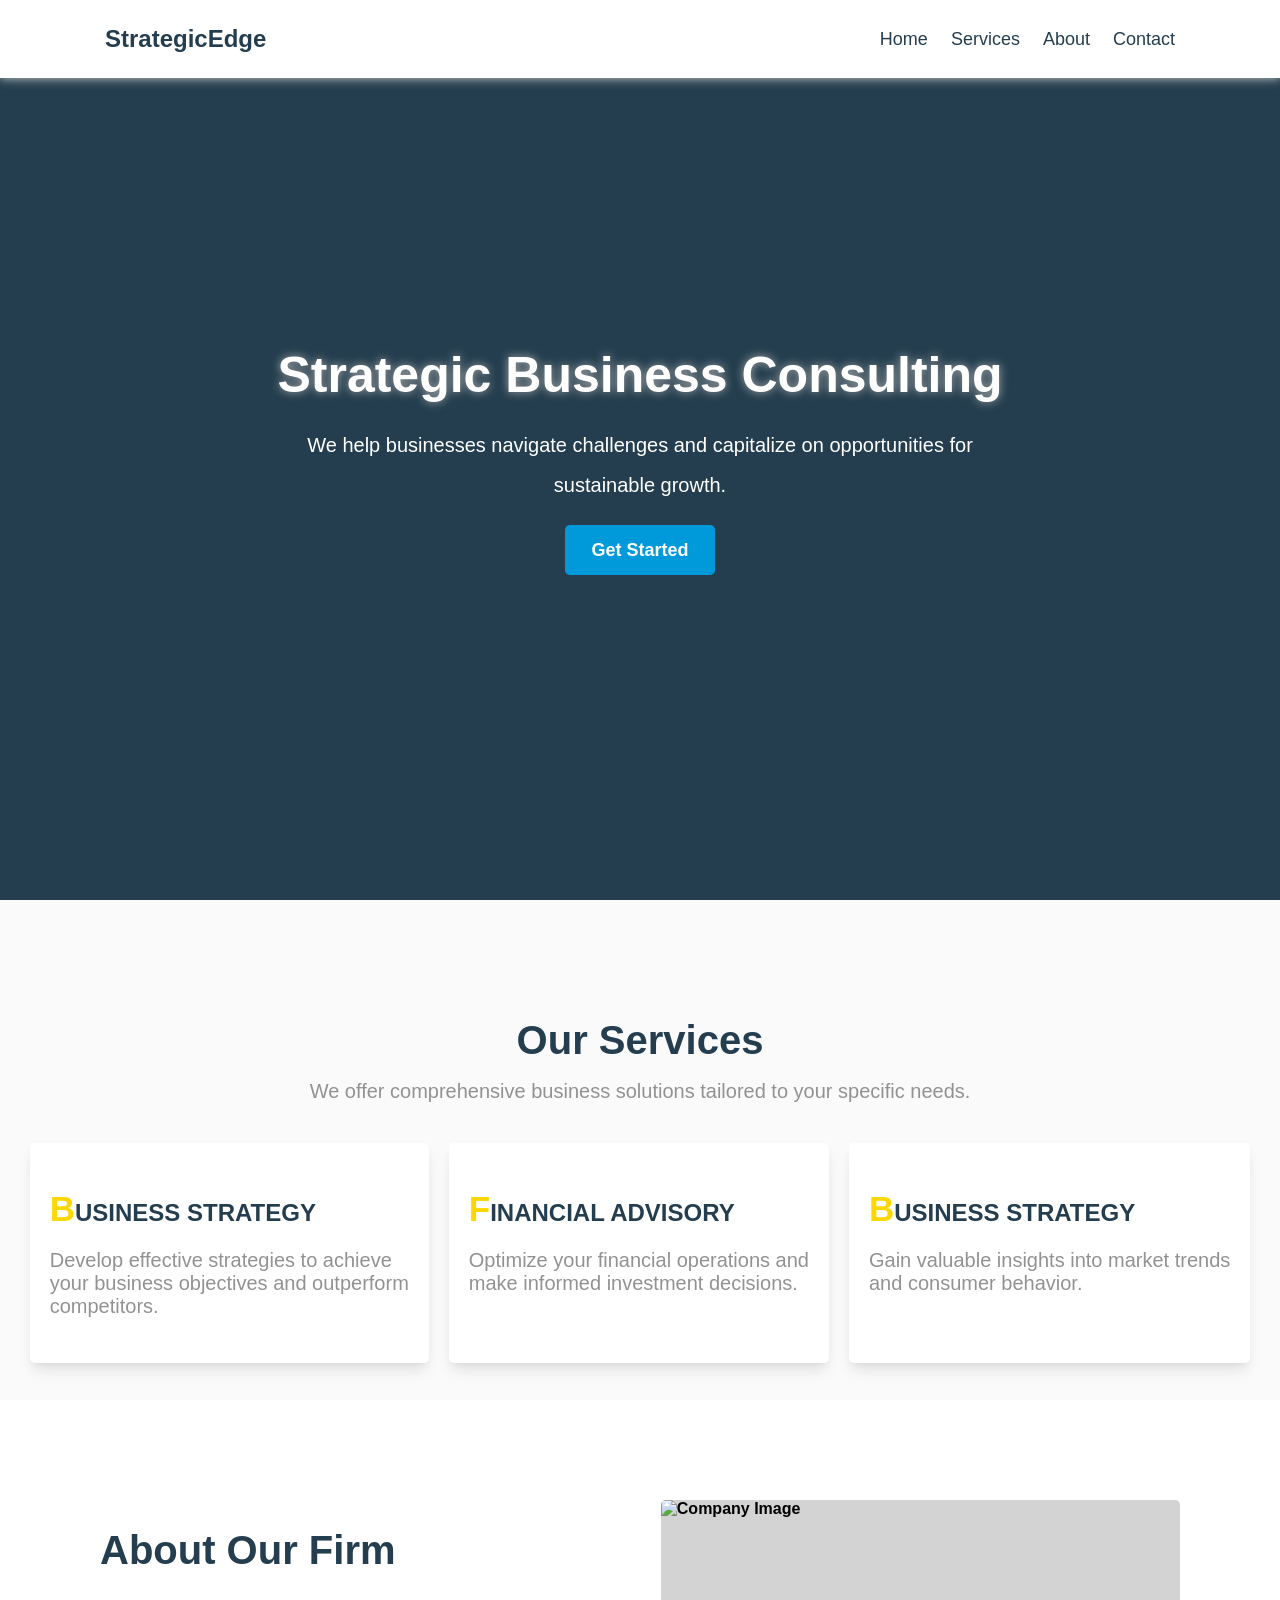
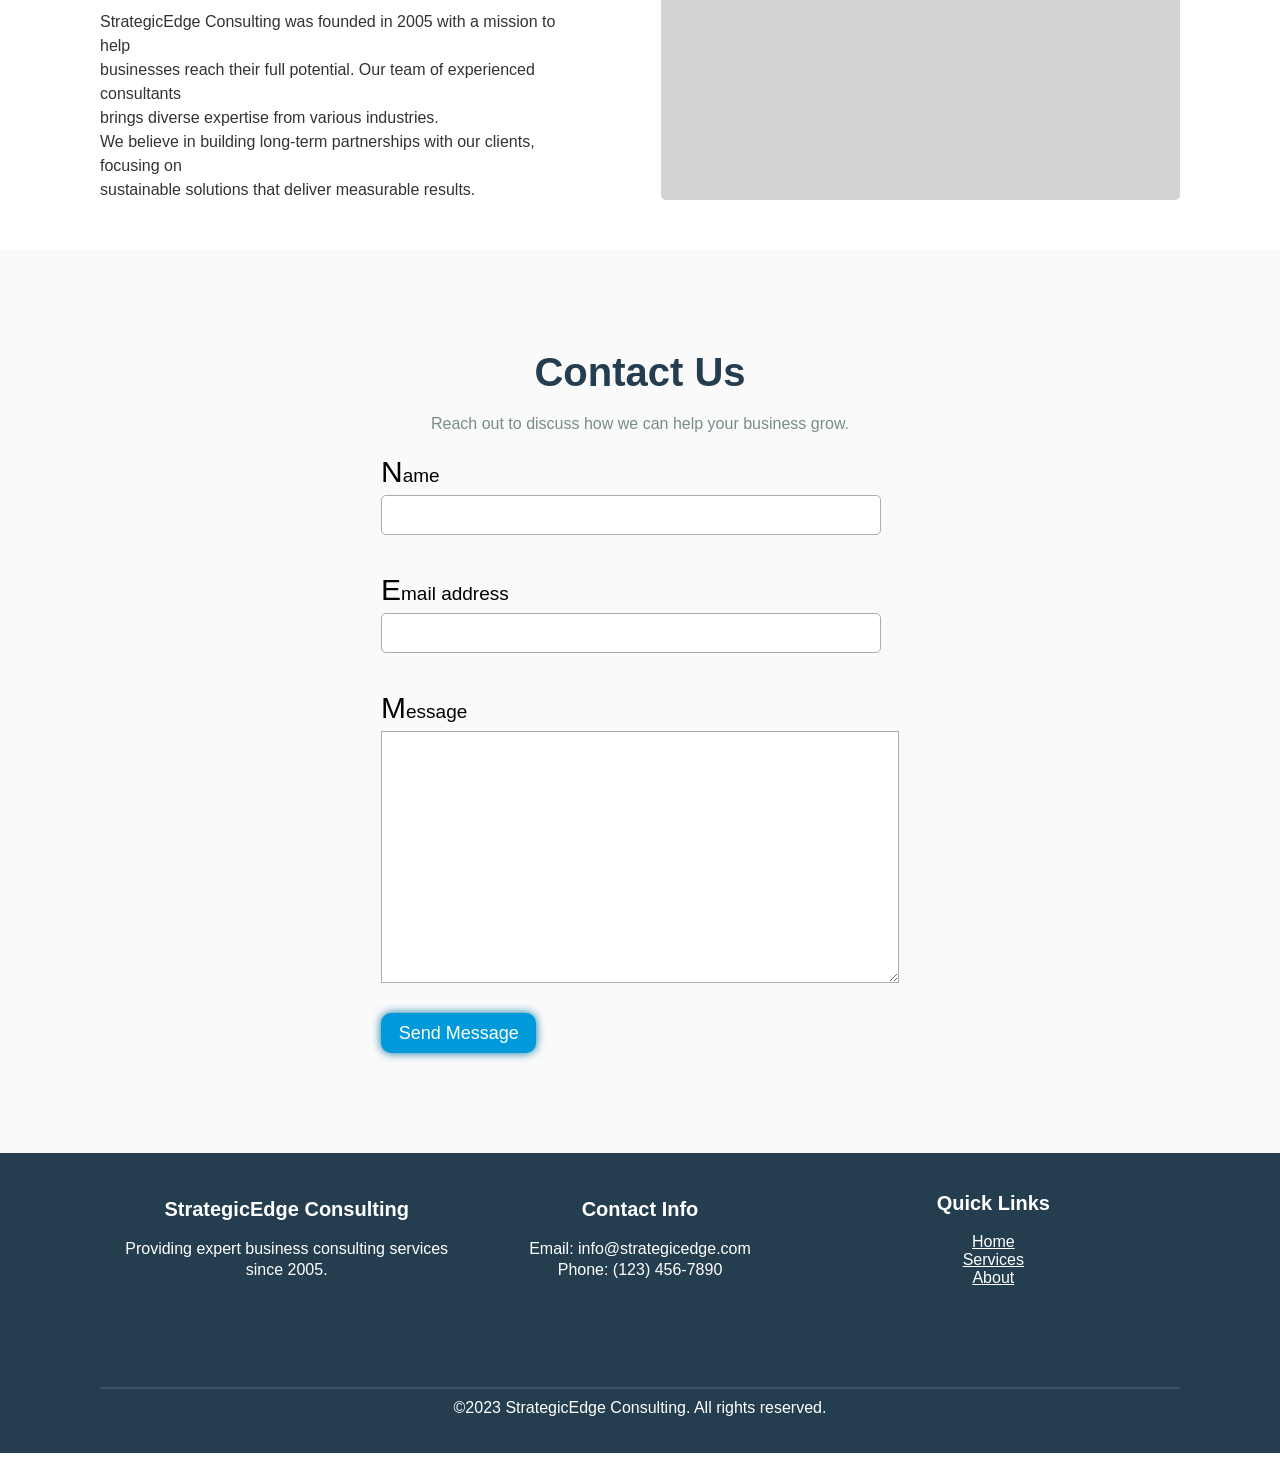
==== website-1/index.html @ 93e4e003 "update" ====
<!DOCTYPE html>
<html lang="en">
<head>
    <meta charset="UTF-8">
    <meta name="viewport" content="width=device-width, initial-scale=1.0">
    <title>StrategicEdge Consulting</title>
    <link rel="stylesheet" href="website-1.css">
</head>
<body>
    <!-- header  -->
    <header>
        <nav>
            <h2>StrategicEdge</h2>
            <ul>
                <li><a href="#home">Home</a></li>
                <li><a href="#services">Services</a></li>
                <li><a href="#about">About</a></li>
                <li><a href="#contact">Contact</a></li>
            </ul>
        </nav>
    </header>
    <!-- header end -->

    <!-- main  -->
     <main>
        <!-- home section -->
        <section id="home">
            <h1>Strategic Business Consulting</h1>
            <p>We help businesses navigate challenges and capitalize on opportunities for <br> sustainable growth.</p>
            <a href="#contact"><button type="submit">Get Started</button></a>
        </section>
        <!-- end home section  -->
         
        <!-- /* services section  */ -->
         <section id="services">
            <h1>Our Services</h1>
            <p>We offer comprehensive business solutions tailored to your specific needs.</p>

            <!-- cards -->
             <div class="cards">
                <!-- card-1  -->
                <div class="card" id="card-1">
                    <h2>Business Strategy</h2>
                    <p>Develop effective strategies to achieve <br> your business objectives and outperform <br> competitors.</p>
                </div>

                <!-- card-2  -->
                <div class="card" id="card-2">
                    <h2>Financial Advisory</h2>
                    <p>Optimize your financial operations and <br> make informed investment decisions.</p>
                </div>

                <!-- card-3  -->
                <div class="card" id="card-3">
                    <h2>Business Strategy</h2>
                    <p>Gain valuable insights into market trends <br> and consumer behavior.</p>
                </div>
             </div>
             <!-- end card  -->
            </section>
            <!-- /* end services section  */ -->

         <!-- about section  -->
          <section id="about">
            <!-- left side  -->
             <div class="left">
                <h1>About Our Firm</h1>
                <p>StrategicEdge Consulting was founded in 2005 with a mission to help <br> businesses reach their full potential. Our team of experienced consultants <br> brings diverse expertise from various industries. <br></p>
                <p>We believe in building long-term partnerships with our clients, focusing on <br> sustainable solutions that deliver measurable results.</p>
             </div>
             <!-- right side  -->
              <div class="right">
                <!-- Company Image -->
                <img src="../imgs/img.png" alt="Company Image">
              </div>
          </section>
          <!-- end about section  -->

          <!-- contact section  -->
           <section id="contact">
            <h1>Contact Us</h1>
            <p>Reach out to discuss how we can help your business grow.</p>
            <!-- form  -->
             <div class="login">
        <form action="#">
            <label>Name</label>
            <input type="text" id="in" required> <br><br>
            <label>Email address</label>
            <input type="email" id="in" required> <br><br>
            <label>Message</label>
            <textarea cols="40" rows="10"></textarea>
            <button type="submit">Send Message</button>
        </form>
    </div> 
           </section>
     </main>
     <!-- end main -->

     <!-- footer  -->
      <footer>
      <section id="footer">
        <!-- box 1 -->
        <div class="box">
            <h2>StrategicEdge Consulting</h2>
            <p>Providing expert business consulting services since 2005.</p>
        </div>
        <!-- box-2  -->
         <div class="box">
            <h2>Contact Info</h2>
            <p>Email: info@strategicedge.com</p>
            <p>Phone: (123) 456-7890</p>
         </div>
         <!-- box 3 -->
          <div class="box" id="box-3">
            <h2>Quick Links</h2>
            <ul>
                <li><a href="#home">Home</a></li>
                <li><a href="#services">Services</a></li>
                <li><a href="#about">About</a></li>
            </ul>
          </div>
        </section>
        <div class="last">
          <hr color="#3a5261">
          <p>&copy;2023 StrategicEdge Consulting. All rights reserved.</p>
        </div>
      </footer>
</body>
</html>
---- website-1/website-1.css ----
* {
  margin: 0;
  padding: 0;
  box-sizing: border-box;
}
body {
  /* font-family: "Gill Sans", "Gill Sans MT", Calibri, "Trebuchet MS", sans-serif; */
  font-family: 'Trebuchet MS', 'Lucida Sans Unicode', 'Lucida Grande', 'Lucida Sans', Arial, sans-serif;
}

/* <!-- header  --> */
header {
  background-color: white;
  position: fixed;
  box-shadow: 0 0 10px lightgray;
  width: 100%;
  z-index: 100;
}
nav {
  display: flex;
  justify-content: space-between;
  align-items: center;
  margin: 0 80px;
  padding: 25px;
}
nav h2 {
  color: #243e4f;
  transition: 0.5s;
}
nav h2:hover{
  cursor: pointer;
  text-shadow: 0 10px 3px #243e4f;
}
nav ul {
  display: flex;
  justify-content: center;
  align-items: center;
  gap: 23px;
}
nav ul li {
  list-style: none;
}
nav a {
  color: #243e4f;
  text-decoration: none;
  font-size: 18px;
  transition: 0.3s;
  outline: none;
}
nav a:hover{
  color: rgba(0, 0, 255, 0.753);
  cursor: pointer;
}
/* <!-- header end --> */

/* <!-- main  --> */
main {
  background-color: #243e4f;
  /* height: 100vh; */
  width: 100%;
  text-align: center;
}
main #home {
  height: 100vh;
  width: 100%;
  display: flex;
  justify-content: center;
  align-items: center;
  flex-direction: column;
  color: white;
}
#home h1 {
  font-size: 50px;
  line-height: 2em;
  text-shadow: 0 0 10px rgb(172, 172, 172);
}
#home p {
  font-size: 20px;
  line-height: 2em;
}
#home button {
  height: 50px;
  width: 150px;
  border: none;
  outline: none;
  border-radius: 5px;
  background-color: #009adb;
  color: white;
  font-size: 18px;
  font-weight: bolder;
  margin-top: 20px;
  transition: 0.3s;
}
#home button:hover {
  background-color: #0099dbcb;
  cursor: pointer;
}
/* end home section  */

/* services section  */
#services {
  background-color: #fafafa;
  height: 500px;
  padding-top: 100px;
}
#services h1 {
  color: #243e4f;
  font-size: 40px;
  line-height: 2em;
}
#services p {
  color: rgb(146, 146, 146);
  font-size: 20px;
}

/* cards */
#services .cards {
  display: flex;
  justify-content: center;
  align-items: center;
  text-align: left;
  gap: 20px;
  margin-top: 20px;
}
.cards .card {
  padding: 30px 20px;
  border-radius: 5px;
  box-shadow:
    rgba(0, 0, 0, 0.1) 0px 10px 15px -3px,
    rgba(0, 0, 0, 0.05) 0px 4px 6px -2px;
  height: 220px;
  margin-top: 20px;
  margin-bottom: 100px;
  background-color: white;
  transition: 0.4s;
  border-radius: 5px;
}
.cards .card:hover {
  transform: translateY(-10px);
}
.cards h2 {
  line-height: 3em;
  color: #243e4f;
  text-transform: uppercase;
}
.cards h2::first-letter{
  font-size: 35px;
  color: gold;
}
/* end card  */
/* end services section  */

/* about section  */
#about {
  background-color: white;
  padding-top: 50px;
  display: flex;
  justify-content: space-around;
  align-items: center;
  text-align: left;
}

#about .left {
  height: 300px;
  width: 60%;
  padding: 40px 100px;
  margin-bottom: 100px;
}
.left h1 {
  color: #243e4f;
  line-height: 3em;
  font-size: 40px;
}
.left p {
  color: #333333;
  line-height: 1.5em;
  font-size: 16px;
}
#about .right {
  background-color: lightgray;
  height: 300px;
  width: 50%;
  display: flex;
  justify-content: center;
  align-items: center;
  margin-right: 30px;
  margin-right: 100px;
  font-size: 16px;
  font-weight: bold;
  border-radius: 5px;
  overflow: hidden;
}
.right img{
  height: 100%;
  width: 100%;
  overflow: hidden;
  transition: 0.5s;
}
.right img:hover{
  transform: scale(1.2);
}

/* end about section  */

/* contact section  */
#contact {
  background-color: #fafafa;
  display: flex;
  justify-content: center;
  align-items: center;
  flex-direction: column;
  gap: 20px;
  padding-top: 100px;
  padding-bottom: 100px;
}
#contact h1 {
  color: #243e4f;
  font-size: 40px;
}
#contact p {
  color: #7a8b8c;
}
/* form  */

form {
  text-align: left;
  display: flex;
  justify-content: center;
  flex-direction: column;
}
form label {
  font-size: 19px;
  line-height: 2em;
}
form label::first-letter{
  font-size: 30px;
}
form #in {
  width: 500px;
  border-radius: 5px;
  border: 1px solid rgb(172, 172, 172);
  padding: 10px;
  font-size: 16px;
  font-family: "Gill Sans", "Gill Sans MT", Calibri, "Trebuchet MS", sans-serif;
}
input {
  transition: 0.3s;
}
textarea{
  padding: 10px;
  border: 1px solid rgb(172, 172, 172);
  font-size: 20px;
  transition: 0.3s;
}
form button {
  height: 40px;
  width: 30%;
  border-radius: 10px;
  background-color: #009adb;
  color: white;
  font-size: 18px;
  margin-top: 30px;
  cursor: pointer;
  border: none;
  box-shadow: 0 0 10px #0072a3;
  transition: 0.2s;
}
form button:hover{
  box-shadow: 0 10px 10px #243e4f;
  background-color: #0072a3;
}
form input:focus{
  box-shadow: 0 10px 10px #243e4f;
}
form textarea:focus{
  box-shadow: 0 10px 10px #243e4f;
}

/* end contact section  */

/* footer  */

footer{
  background-color: #243e4f;
  color: white;
  height: 300px;
  padding: 0 100px;
}

/* footer section  */
#footer{
  display: flex;
  justify-content: space-evenly;
  align-items: center;
  text-align: center;
  gap: 20px;
  padding: 20px;
}

#footer .box{
  /* background-color: lightslategrey; */
  width: 100%;
}
.box h2{
  line-height: 3em;
  font-size: 20px;
}
.box p{
  line-height: 1.3em;
}

/* box 3 */
#box-3 ul li{
  list-style: none;
}
#box-3 a{
  color: white;
}

/* footer last  */
.last{
  text-align: center;
  margin-top: 80px;
}
.last p{
  padding-top: 10px;
  padding-bottom: 10px;
}
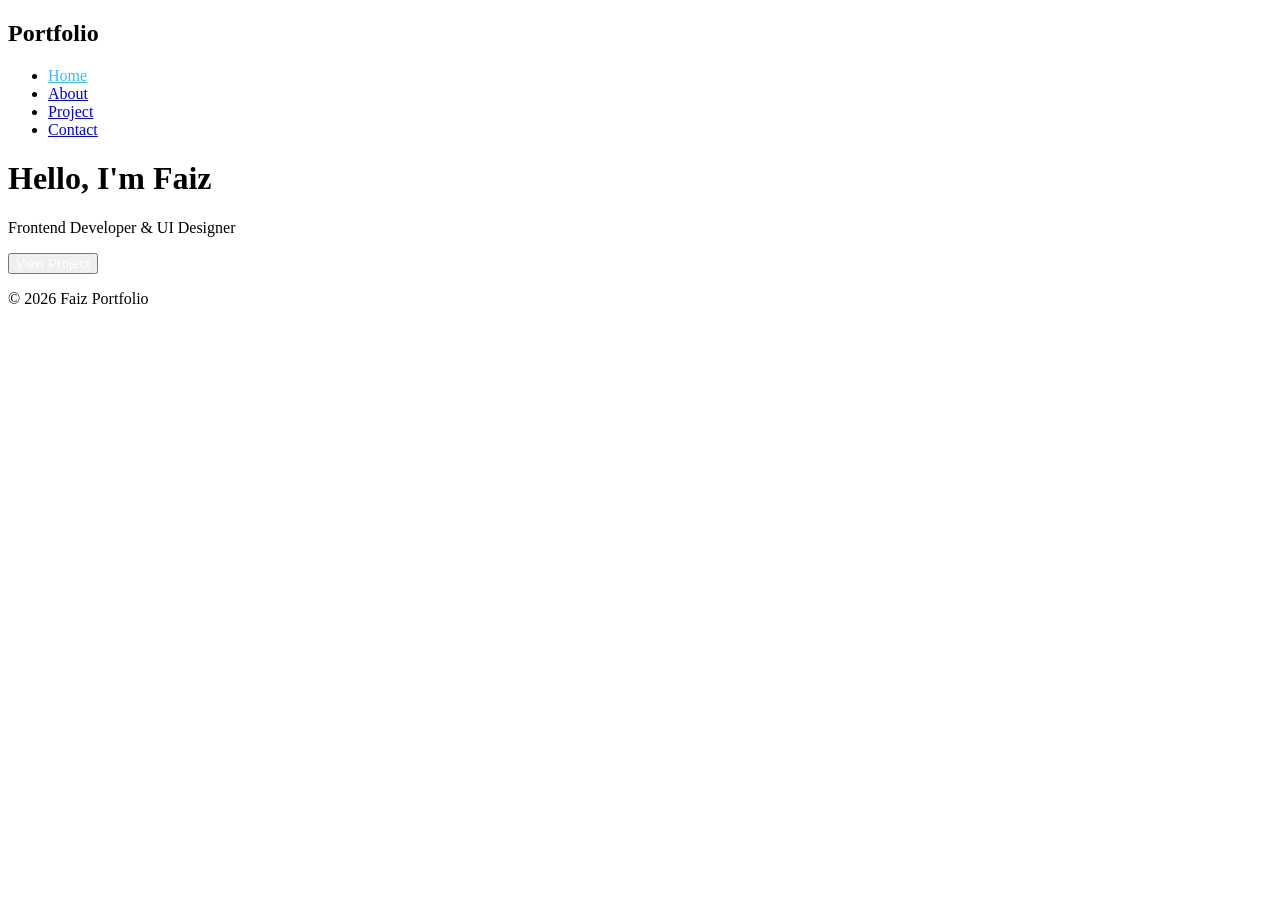
==== commit f56c24f0: "update" ====
--- a/website-1/index.html
+++ b/website-1/index.html
@@ -1,129 +1,35 @@
 <!DOCTYPE html>
-<html lang="en">
+<html>
 <head>
-    <meta charset="UTF-8">
-    <meta name="viewport" content="width=device-width, initial-scale=1.0">
-    <title>StrategicEdge Consulting</title>
-    <link rel="stylesheet" href="website-1.css">
+    <title>Portfolio</title>
+    <link rel="stylesheet" href="style.css">
 </head>
 <body>
-    <!-- header  -->
+
     <header>
         <nav>
-            <h2>StrategicEdge</h2>
+            <h2 id="nav-h1">Portfolio</h2>
             <ul>
-                <li><a href="#home">Home</a></li>
-                <li><a href="#services">Services</a></li>
-                <li><a href="#about">About</a></li>
-                <li><a href="#contact">Contact</a></li>
+                <li><a href="index.html" style="color: #38bdf8;">Home</a></li>
+                <li><a href="about.html">About</a></li>
+                <li><a href="project.html">Project</a></li>
+                <li><a href="contact.html">Contact</a></li>
             </ul>
         </nav>
     </header>
-    <!-- header end -->
 
-    <!-- main  -->
-     <main>
-        <!-- home section -->
-        <section id="home">
-            <h1>Strategic Business Consulting</h1>
-            <p>We help businesses navigate challenges and capitalize on opportunities for <br> sustainable growth.</p>
-            <a href="#contact"><button type="submit">Get Started</button></a>
-        </section>
-        <!-- end home section  -->
-         
-        <!-- /* services section  */ -->
-         <section id="services">
-            <h1>Our Services</h1>
-            <p>We offer comprehensive business solutions tailored to your specific needs.</p>
+    <main>
+        <div class="main">  
+        <h1>Hello, I'm <span id="main-sp">Faiz</span></h1>
+        <p>Frontend Developer & UI Designer</p>
+        <button><a href="project.html" style="color: white; text-decoration: none;">View Project</a></button>
+        </div>
+    </main>
 
-            <!-- cards -->
-             <div class="cards">
-                <!-- card-1  -->
-                <div class="card" id="card-1">
-                    <h2>Business Strategy</h2>
-                    <p>Develop effective strategies to achieve <br> your business objectives and outperform <br> competitors.</p>
-                </div>
-
-                <!-- card-2  -->
-                <div class="card" id="card-2">
-                    <h2>Financial Advisory</h2>
-                    <p>Optimize your financial operations and <br> make informed investment decisions.</p>
-                </div>
-
-                <!-- card-3  -->
-                <div class="card" id="card-3">
-                    <h2>Business Strategy</h2>
-                    <p>Gain valuable insights into market trends <br> and consumer behavior.</p>
-                </div>
-             </div>
-             <!-- end card  -->
-            </section>
-            <!-- /* end services section  */ -->
-
-         <!-- about section  -->
-          <section id="about">
-            <!-- left side  -->
-             <div class="left">
-                <h1>About Our Firm</h1>
-                <p>StrategicEdge Consulting was founded in 2005 with a mission to help <br> businesses reach their full potential. Our team of experienced consultants <br> brings diverse expertise from various industries. <br></p>
-                <p>We believe in building long-term partnerships with our clients, focusing on <br> sustainable solutions that deliver measurable results.</p>
-             </div>
-             <!-- right side  -->
-              <div class="right">
-                <!-- Company Image -->
-                <img src="../imgs/img.png" alt="Company Image">
-              </div>
-          </section>
-          <!-- end about section  -->
-
-          <!-- contact section  -->
-           <section id="contact">
-            <h1>Contact Us</h1>
-            <p>Reach out to discuss how we can help your business grow.</p>
-            <!-- form  -->
-             <div class="login">
-        <form action="#">
-            <label>Name</label>
-            <input type="text" id="in" required> <br><br>
-            <label>Email address</label>
-            <input type="email" id="in" required> <br><br>
-            <label>Message</label>
-            <textarea cols="40" rows="10"></textarea>
-            <button type="submit">Send Message</button>
-        </form>
-    </div> 
-           </section>
-     </main>
-     <!-- end main -->
-
-     <!-- footer  -->
-      <footer>
-      <section id="footer">
-        <!-- box 1 -->
-        <div class="box">
-            <h2>StrategicEdge Consulting</h2>
-            <p>Providing expert business consulting services since 2005.</p>
+    <footer>
+        <div class="footer">
+            <p>© 2026 Faiz Portfolio</p>
         </div>
-        <!-- box-2  -->
-         <div class="box">
-            <h2>Contact Info</h2>
-            <p>Email: info@strategicedge.com</p>
-            <p>Phone: (123) 456-7890</p>
-         </div>
-         <!-- box 3 -->
-          <div class="box" id="box-3">
-            <h2>Quick Links</h2>
-            <ul>
-                <li><a href="#home">Home</a></li>
-                <li><a href="#services">Services</a></li>
-                <li><a href="#about">About</a></li>
-            </ul>
-          </div>
-        </section>
-        <div class="last">
-          <hr color="#3a5261">
-          <p>&copy;2023 StrategicEdge Consulting. All rights reserved.</p>
-        </div>
-      </footer>
+    </footer>
 </body>
 </html>
